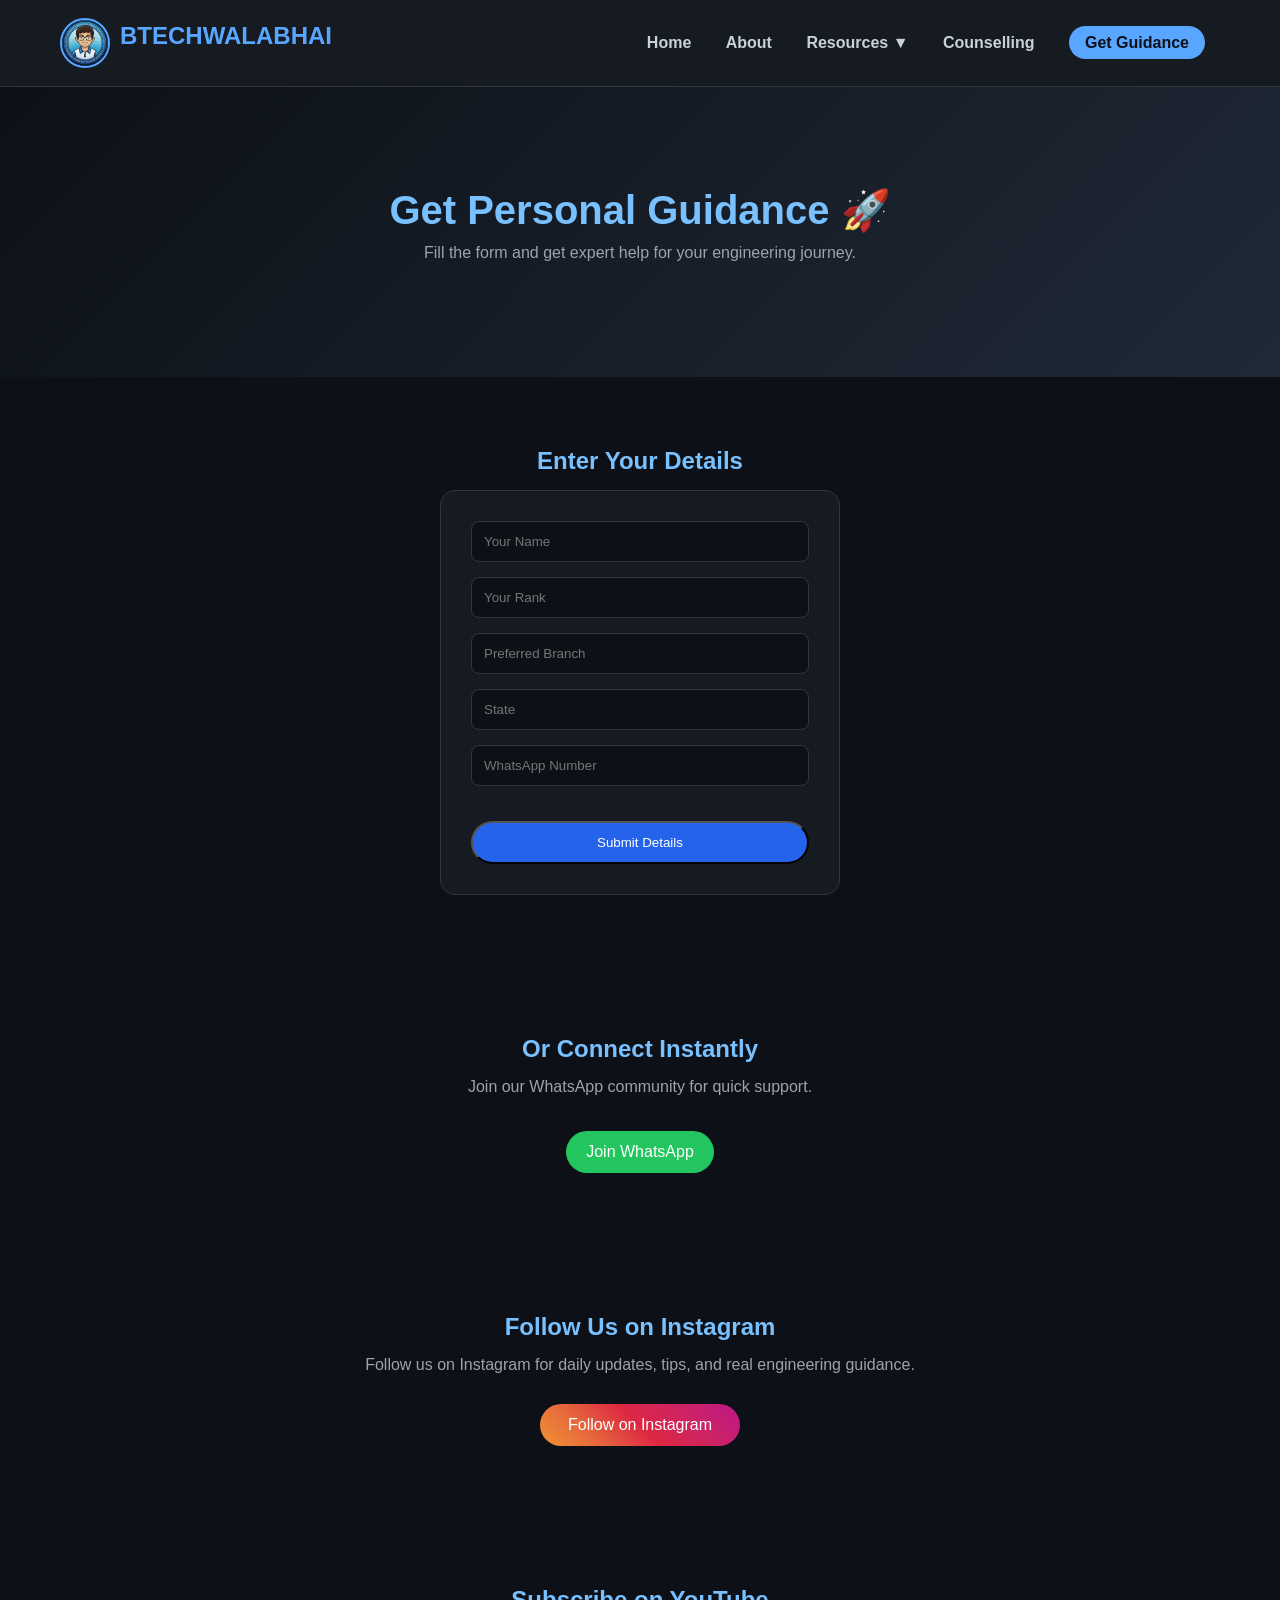
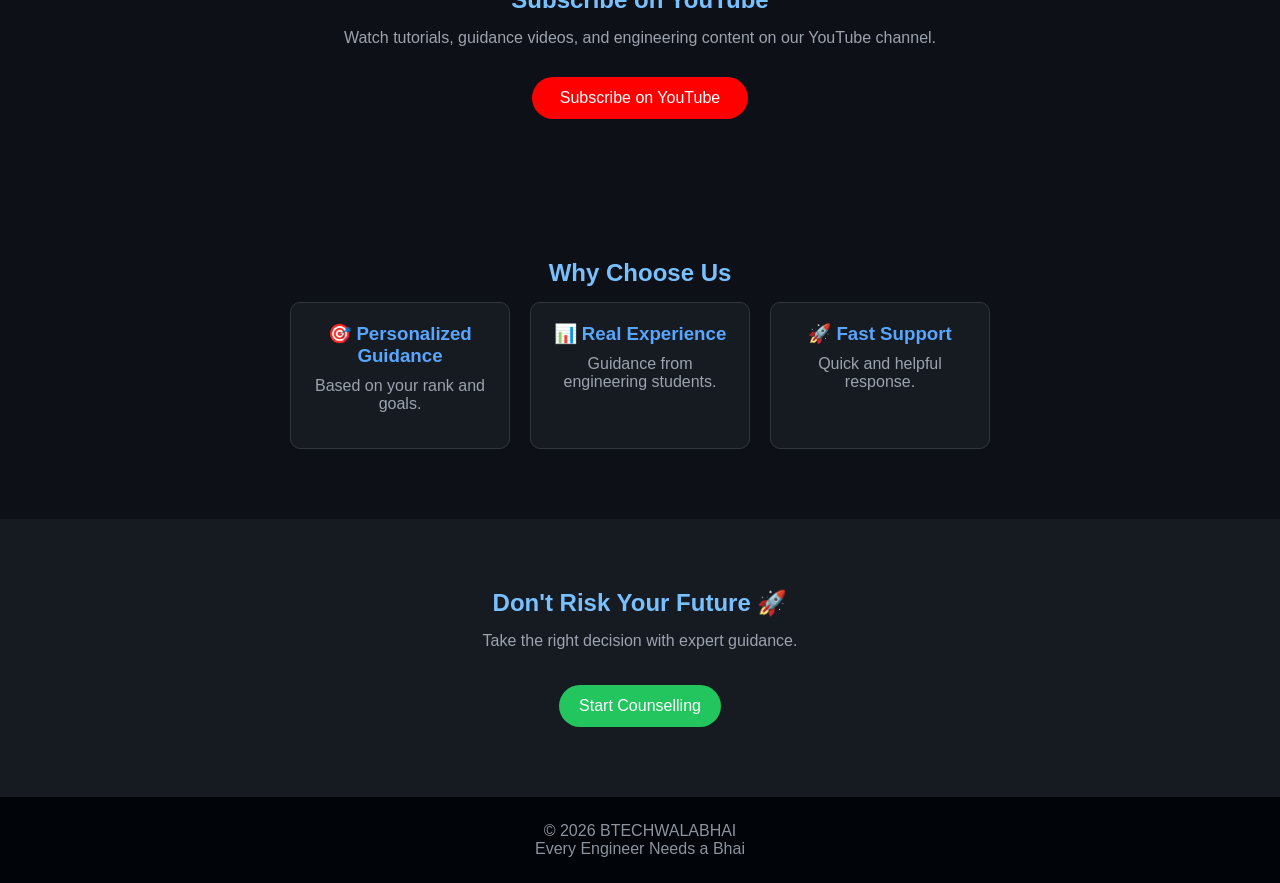
==== contact.html @ b0863bc4 "Initial commit" ====
<!DOCTYPE html>
<html lang="en">
<head>
<meta charset="UTF-8">
<meta name="viewport" content="width=device-width, initial-scale=1.0">
<title>Get Guidance - BTECHWALABHAI</title>

<link rel="stylesheet" href="contact_style.css">

</head>

<body>

<!-- HEADER -->
<header>
<div class="logo">
<img src="btechwalabhai logo.jpg" alt="logo">
<h2>BTECHWALABHAI</h2>
</div>

<nav class="navbar">

<a href="index.html">Home</a>
<a href="about.html">About</a>

<div class="dropdown">
<a href="#">Resources ▼</a>

<div class="dropdown-content">
<a href="roadmap.html">Roadmap</a>
<a href="colleges.html">Colleges</a>
<a href="resource.html">Notes</a>
</div>
</div>

<a href="counselling.html">Counselling</a>
<a href="contact.html" class="nav-btn">Get Guidance</a>

</nav>
</header>


<!-- HERO -->
<section class="hero">
<h1>Get Personal Guidance 🚀</h1>
<p>Fill the form and get expert help for your engineering journey.</p>
</section>


<!-- FORM -->
<section>
<h2>Enter Your Details</h2>

<form class="form">

<input type="text" placeholder="Your Name" required>
<input type="number" placeholder="Your Rank" required>
<input type="text" placeholder="Preferred Branch">
<input type="text" placeholder="State">
<input type="tel" placeholder="WhatsApp Number" required>

<button type="submit" class="btn btn-blue">Submit Details</button>

</form>
</section>


<!-- WHATSAPP -->
<section>
<h2>Or Connect Instantly</h2>

<p>Join our WhatsApp community for quick support.</p>

<a href="https://chat.whatsapp.com/CmiyNewwH2M4cnmfzJFHrF" class="btn btn-green">
Join WhatsApp
</a>
</section>

<section>

<h2>Follow Us on Instagram</h2>

<p>Follow us on Instagram for daily updates, tips, and real engineering guidance.</p>

<a href="https://www.instagram.com/btechwalabhai/?hl=en" class="btn btn-insta">
Follow on Instagram
</a>

</section>

<section>

<h2>Subscribe on YouTube</h2>

<p>Watch tutorials, guidance videos, and engineering content on our YouTube channel.</p>

<a href="https://www.youtube.com/@btechwalabhai" class="btn btn-youtube">
Subscribe on YouTube
</a>

</section>




<!-- TRUST -->
<section>
<h2>Why Choose Us</h2>

<div class="features">

<div class="card">
<h3>🎯 Personalized Guidance</h3>
<p>Based on your rank and goals.</p>
</div>

<div class="card">
<h3>📊 Real Experience</h3>
<p>Guidance from engineering students.</p>
</div>

<div class="card">
<h3>🚀 Fast Support</h3>
<p>Quick and helpful response.</p>
</div>

</div>
</section>


<!-- CTA -->
<section class="community">
<h2>Don't Risk Your Future 🚀</h2>
<p>Take the right decision with expert guidance.</p>

<a href="counselling.html" class="btn btn-green">Start Counselling</a>
</section>


<!-- FOOTER -->
<footer>
<p>© 2026 BTECHWALABHAI</p>
<p>Every Engineer Needs a Bhai</p>
</footer>

<script src="script.js"></script>
</body>
</html>
---- contact_style.css ----
/* RESET */
*{
margin:0;
padding:0;
box-sizing:border-box;
font-family:Arial, Helvetica, sans-serif;
}

body{
background:#0D1117;
color:#E6EDF3;
}

/* HEADER */
header{
display:flex;
justify-content:space-between;
align-items:center;
padding:18px 60px;
background:#161B22;
border-bottom:1px solid #30363D;
position:sticky;
top:0;
}

.logo{
display:flex;
align-items:center;
gap:10px;
}

.logo img{
width:50px;
height:50px;
border-radius:50%;
border:2px solid #58A6FF;
}

.logo h2{
color:#58A6FF;
}

.navbar a{
color:#c9d1d9;
text-decoration:none;
font-weight:bold;
margin:0 15px;
transition:0.3s;
}

.navbar a:hover{
color:#58A6FF;
}

.nav-btn{
background:#58A6FF;
padding:8px 16px;
border-radius:20px;
color:#0D1117 !important;
font-weight:bold;
}

/* DROPDOWN */
.dropdown{
position:relative;
display:inline-block;
}

.dropdown-content{
display:none;
position:absolute;
background:#161B22;
min-width:160px;
border:1px solid #30363D;
border-radius:8px;
top:35px;
z-index:100;
}

.dropdown-content a{
display:block;
padding:10px;
color:#c9d1d9;
text-decoration:none;
}

.dropdown-content a:hover{
background:#21262D;
color:#58A6FF;
}

.dropdown-content{
animation:fadeIn 0.3s ease;
}

.dropdown-content.show{
  display: block;
}

@keyframes fadeIn{
from{opacity:0; transform:translateY(10px);}
to{opacity:1; transform:translateY(0);}
}

/* SHOW ON HOVER */
.dropdown:hover .dropdown-content{
display:block;
}

/* HERO */
.hero{
padding:100px 20px;
text-align:center;
background:linear-gradient(135deg,#0D1117,#1F2937);
}

.hero h1{
font-size:40px;
color:#79C0FF;
margin-bottom:10px;
}

/* SECTION */
section{
padding:70px 20px;
text-align:center;
}

h2{
color:#79C0FF;
margin-bottom:15px;
}

/* FORM */
.form{
display:flex;
flex-direction:column;
gap:15px;
max-width:400px;
margin:auto;
background:#161B22;
padding:30px;
border-radius:15px;
border:1px solid #30363D;
}

.form input{
padding:12px;
border-radius:8px;
border:1px solid #30363D;
background:#0D1117;
color:white;
}

.form input:focus{
outline:none;
border-color:#58A6FF;
}

/* BUTTON */
.btn{
display:inline-block;
padding:12px 20px;
margin-top:20px;
border-radius:25px;
text-decoration:none;
color:white;
cursor:pointer;
}

.btn-blue{
background:#2563eb;
}

.btn-green{
background:#22c55e;
}

.btn:hover{
transform:translateY(-2px);
}

/* INSTAGRAM SECTION */
.btn-insta{
display:inline-block;
margin-top:15px;
padding:12px 28px;
border-radius:25px;
text-decoration:none;
color:white;
font-size:16px;
font-weight:500;
transition:0.3s;

/* Instagram gradient */
background:linear-gradient(45deg, #f09433, #e6683c, #dc2743, #cc2366, #bc1888);
}

.btn-insta:hover{
opacity:0.9;
transform:translateY(-2px);
}

/* Instagram section text spacing */
section p{
margin:10px 0 15px;
color:#9CA3AF;
}

/* YOUTUBE BUTTON */
.btn-youtube{
display:inline-block;
margin-top:15px;
padding:12px 28px;
border-radius:25px;
text-decoration:none;
color:white;
font-size:16px;
font-weight:500;
transition:0.3s;

/* YouTube red */
background:#FF0000;
}

.btn-youtube:hover{
background:#cc0000;
transform:translateY(-2px);
}

/* FEATURES */
.features{
display:flex;
justify-content:center;
gap:20px;
flex-wrap:wrap;
}

.card{
background:#161B22;
padding:20px;
border-radius:10px;
width:220px;
border:1px solid #30363D;
}

.card h3{
color:#58A6FF;
margin-bottom:10px;
}

/* COMMUNITY */
.community{
background:#161B22;
}

/* FOOTER */
footer{
background:#010409;
padding:25px;
text-align:center;
color:#8B949E;
}

/* RESPONSIVE */
@media(max-width:768px){

header{
flex-direction:column;
}

.navbar{
margin-top:10px;
}

.features{
flex-direction:column;
align-items:center;
}

.card{
width:90%;
}

}
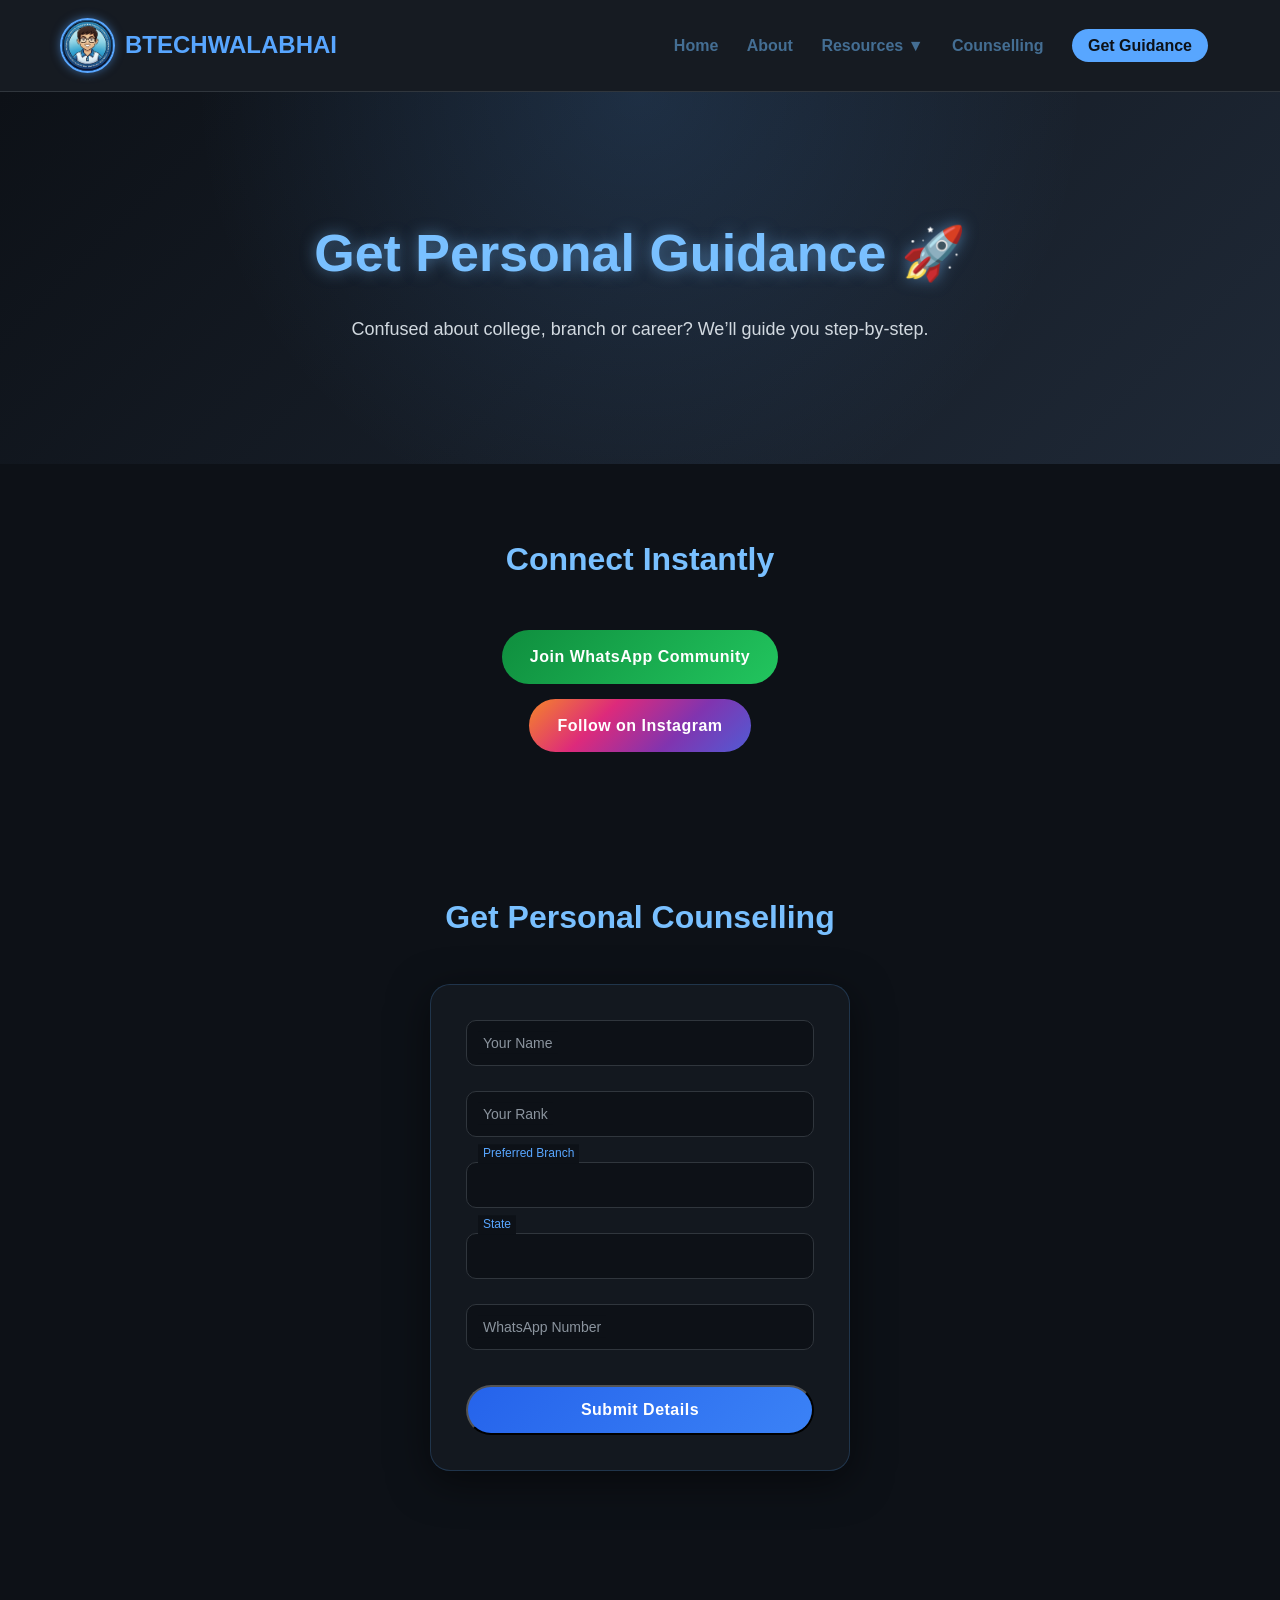
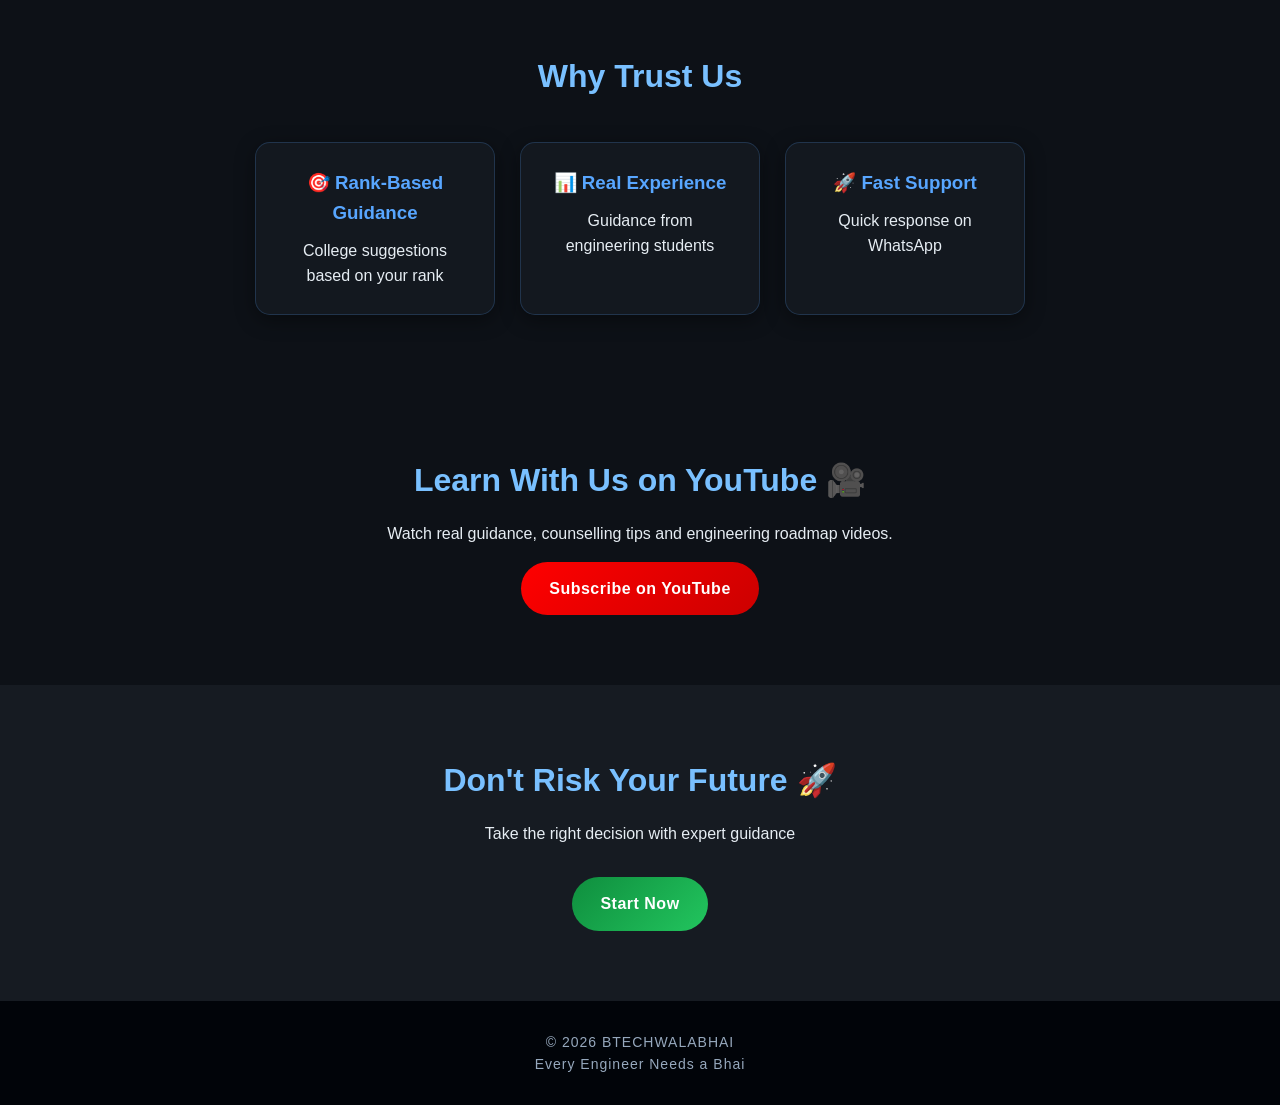
==== commit a9e5b032: "Initial website upload Added full website with course, college and resources pages" ====
--- a/contact.html
+++ b/contact.html
@@ -1,12 +1,101 @@
 <!DOCTYPE html>
 <html lang="en">
+
 <head>
 <meta charset="UTF-8">
 <meta name="viewport" content="width=device-width, initial-scale=1.0">
 <title>Get Guidance - BTECHWALABHAI</title>
-
-<link rel="stylesheet" href="contact_style.css">
-
+<link rel="stylesheet" href="index_style.css">
+
+<style>
+     .btn-insta{
+background:linear-gradient(135deg,#f58529,#dd2a7b,#8134af,#515bd4);
+color:white;
+margin-top:15px;
+}
+
+.btn-insta:hover{
+transform:translateY(-3px) scale(1.05);
+}
+
+/* FORM BOX */
+.form{
+max-width:420px;
+margin:40px auto;
+padding:35px;
+border-radius:20px;
+background:rgba(22,27,34,0.85);
+backdrop-filter:blur(15px);
+border:1px solid rgba(88,166,255,0.2);
+box-shadow:0 10px 40px rgba(0,0,0,0.5);
+}
+
+/* INPUT GROUP */
+.input-group{
+position:relative;
+margin-bottom:25px;
+}
+
+/* INPUT */
+.input-group input{
+width:100%;
+padding:14px 12px;
+background:#0D1117;
+border:1px solid #30363D;
+border-radius:10px;
+color:white;
+font-size:14px;
+outline:none;
+transition:0.3s;
+}
+
+/* LABEL */
+.input-group label{
+position:absolute;
+left:12px;
+top:50%;
+transform:translateY(-50%);
+color:#8B949E;
+font-size:14px;
+pointer-events:none;
+transition:0.3s;
+background:#0D1117;
+padding:0 5px;
+}
+
+/* FOCUS EFFECT */
+.input-group input:focus{
+border-color:#58A6FF;
+box-shadow:0 0 10px rgba(88,166,255,0.3);
+}
+
+/* FLOAT LABEL */
+.input-group input:focus + label,
+.input-group input:valid + label{
+top:-8px;
+font-size:12px;
+color:#58A6FF;
+}
+
+/* BUTTON IMPROVE */
+.form .btn{
+width:100%;
+margin-top:10px;
+padding:14px;
+font-size:16px;
+}
+
+.btn-youtube{
+background:linear-gradient(135deg,#ff0000,#cc0000);
+color:white;
+margin-top:15px;
+}
+
+.btn-youtube:hover{
+transform:translateY(-3px) scale(1.05);
+box-shadow:0 10px 25px rgba(255,0,0,0.4);
+}
+</style>
 </head>
 
 <body>
@@ -14,19 +103,18 @@
 <!-- HEADER -->
 <header>
 <div class="logo">
-<img src="btechwalabhai logo.jpg" alt="logo">
+<img src="btechwalabhai logo.jpg">
 <h2>BTECHWALABHAI</h2>
 </div>
 
 <nav class="navbar">
-
 <a href="index.html">Home</a>
 <a href="about.html">About</a>
 
 <div class="dropdown">
 <a href="#">Resources ▼</a>
-
 <div class="dropdown-content">
+<a href="course.html">Course</a>
 <a href="roadmap.html">Roadmap</a>
 <a href="colleges.html">Colleges</a>
 <a href="resource.html">Notes</a>
@@ -35,107 +123,111 @@
 
 <a href="counselling.html">Counselling</a>
 <a href="contact.html" class="nav-btn">Get Guidance</a>
-
 </nav>
 </header>
-
 
 <!-- HERO -->
 <section class="hero">
 <h1>Get Personal Guidance 🚀</h1>
-<p>Fill the form and get expert help for your engineering journey.</p>
-</section>
-
-
-<!-- FORM -->
+<p>Confused about college, branch or career? We’ll guide you step-by-step.</p>
+</section>
+
+<!-- QUICK ACTION (VERY IMPORTANT 🔥) -->
 <section>
-<h2>Enter Your Details</h2>
-
-<form class="form">
-
-<input type="text" placeholder="Your Name" required>
-<input type="number" placeholder="Your Rank" required>
-<input type="text" placeholder="Preferred Branch">
-<input type="text" placeholder="State">
-<input type="tel" placeholder="WhatsApp Number" required>
-
-<button type="submit" class="btn btn-blue">Submit Details</button>
-
-</form>
-</section>
-
-
-<!-- WHATSAPP -->
-<section>
-<h2>Or Connect Instantly</h2>
-
-<p>Join our WhatsApp community for quick support.</p>
+<h2>Connect Instantly</h2>
 
 <a href="https://chat.whatsapp.com/CmiyNewwH2M4cnmfzJFHrF" class="btn btn-green">
-Join WhatsApp
+Join WhatsApp Community
 </a>
-</section>
-
-<section>
-
-<h2>Follow Us on Instagram</h2>
-
-<p>Follow us on Instagram for daily updates, tips, and real engineering guidance.</p>
-
-<a href="https://www.instagram.com/btechwalabhai/?hl=en" class="btn btn-insta">
+
+<br>
+
+<a href="https://www.instagram.com/btechwalabhai/" class="btn btn-insta">
 Follow on Instagram
 </a>
 
 </section>
 
+<!-- FORM -->
+<section id="form">
+<h2>Get Personal Counselling</h2>
+
+<form class="form">
+
+<div class="input-group">
+<input type="text" required>
+<label>Your Name</label>
+</div>
+
+<div class="input-group">
+<input type="number" required>
+<label>Your Rank</label>
+</div>
+
+<div class="input-group">
+<input type="text">
+<label>Preferred Branch</label>
+</div>
+
+<div class="input-group">
+<input type="text">
+<label>State</label>
+</div>
+
+<div class="input-group">
+<input type="tel" required>
+<label>WhatsApp Number</label>
+</div>
+
+<button type="submit" class="btn btn-blue">Submit Details</button>
+
+</form>
+</section>
+
+<!-- WHY TRUST -->
 <section>
-
-<h2>Subscribe on YouTube</h2>
-
-<p>Watch tutorials, guidance videos, and engineering content on our YouTube channel.</p>
-
-<a href="https://www.youtube.com/@btechwalabhai" class="btn btn-youtube">
+<h2>Why Trust Us</h2>
+
+<div class="features">
+
+<div class="card">
+<h3>🎯 Rank-Based Guidance</h3>
+<p>College suggestions based on your rank</p>
+</div>
+
+<div class="card">
+<h3>📊 Real Experience</h3>
+<p>Guidance from engineering students</p>
+</div>
+
+<div class="card">
+<h3>🚀 Fast Support</h3>
+<p>Quick response on WhatsApp</p>
+</div>
+
+</div>
+</section>
+
+<section>
+<h2>Learn With Us on YouTube 🎥</h2>
+
+<p>Watch real guidance, counselling tips and engineering roadmap videos.</p>
+
+<a href="https://www.youtube.com/@YOURCHANNEL" target="_blank" class="btn btn-youtube">
 Subscribe on YouTube
 </a>
 
 </section>
 
-
-
-
-<!-- TRUST -->
-<section>
-<h2>Why Choose Us</h2>
-
-<div class="features">
-
-<div class="card">
-<h3>🎯 Personalized Guidance</h3>
-<p>Based on your rank and goals.</p>
-</div>
-
-<div class="card">
-<h3>📊 Real Experience</h3>
-<p>Guidance from engineering students.</p>
-</div>
-
-<div class="card">
-<h3>🚀 Fast Support</h3>
-<p>Quick and helpful response.</p>
-</div>
-
-</div>
-</section>
-
-
-<!-- CTA -->
+<!-- FINAL CTA -->
 <section class="community">
+
 <h2>Don't Risk Your Future 🚀</h2>
-<p>Take the right decision with expert guidance.</p>
-
-<a href="counselling.html" class="btn btn-green">Start Counselling</a>
-</section>
-
+<p>Take the right decision with expert guidance</p>
+
+<a href="#form" class="btn btn-green">Start Now</a>
+
+</section>
 
 <!-- FOOTER -->
 <footer>
@@ -143,6 +235,5 @@
 <p>Every Engineer Needs a Bhai</p>
 </footer>
 
-<script src="script.js"></script>
 </body>
 </html>
--- a/index_style.css
+++ b/index_style.css
@@ -0,0 +1,319 @@
+*{
+margin:0;
+padding:0;
+box-sizing:border-box;
+font-family:Arial, Helvetica, sans-serif;
+}
+
+html{
+scroll-behavior:smooth;
+}
+
+body{
+background:#0D1117;   /* soft dark */
+color:#E6EDF3;
+line-height:1.6;
+}
+
+/* HEADER */
+header{
+position:sticky;
+top:0;
+display:flex;
+justify-content:space-between;
+align-items:center;
+padding:18px 60px;
+background:#161B22;
+border-bottom:1px solid #30363D;
+z-index:1000;
+backdrop-filter: blur(10px);
+}
+
+.logo{
+display:flex;
+align-items:center;
+gap:10px;
+}
+
+.logo img{
+width:55px;
+height:55px;
+border-radius:50%;
+object-fit:cover;
+border:2px solid #58A6FF;
+box-shadow:0 0 10px rgba(88,166,255,0.5);
+}
+
+.logo h2{
+color:#58A6FF;   /* soft blue */
+}
+
+/* NAVBAR */
+
+nav a{
+color:#446e93;
+text-decoration:none;
+margin:0 12px;
+font-weight:bold;
+position:relative;
+transition:0.3s;
+}
+
+nav a:hover{
+color:#58A6FF;
+}
+
+nav a::after{
+content:"";
+position:absolute;
+width:0%;
+height:2px;
+left:0;
+bottom:-5px;
+background:#58A6FF;
+transition:0.3s;
+}
+
+nav a:hover::after{
+width:100%;
+}
+
+.nav-btn{
+background:#58A6FF;
+color:#0D1117 !important;
+padding:8px 16px;
+border-radius:20px;
+font-weight:bold;
+}
+
+.nav-btn:hover{
+background:#1f6feb;
+color:rgb(243, 16, 16) !important;
+}
+
+/* DROPDOWN */
+.dropdown{
+position:relative;
+display:inline-block;
+}
+
+.dropdown-content{
+display:none;
+position:absolute;
+background:#161B22;
+min-width:160px;
+border:1px solid #30363D;
+border-radius:8px;
+top:35px;
+z-index:100;
+}
+
+.dropdown-content a{
+display:block;
+padding:10px;
+color:#c9d1d9;
+text-decoration:none;
+}
+
+.dropdown-content a:hover{
+background:#21262D;
+color:#58A6FF;
+}
+
+.dropdown-content{
+animation:fadeIn 0.3s ease;
+}
+
+@keyframes fadeIn{
+from{opacity:0; transform:translateY(10px);}
+to{opacity:1; transform:translateY(0);}
+}
+
+/* SHOW ON HOVER */
+.dropdown:hover .dropdown-content{
+display:block;
+}
+
+.dropdown-content.show{
+  display: block;
+}
+
+/* HERO */
+
+.hero{
+padding:120px 20px;
+text-align:center;
+background: radial-gradient(circle at top, rgba(88,166,255,0.15), transparent 60%),
+linear-gradient(135deg,#0D1117,#1F2937);
+}
+
+.hero h1{
+font-size:52px;
+margin-bottom:20px;
+color:#79C0FF;
+text-shadow:0 0 15px rgba(121,192,255,0.5);
+}
+
+.hero p{
+max-width:700px;
+margin:auto;
+font-size:18px;
+opacity:0.9;
+}
+
+/* BUTTON */
+
+/* BASE BUTTON */
+.btn{
+display:inline-block;
+margin-top:30px;
+padding:14px 28px;
+color:white;
+text-decoration:none;
+border-radius:30px;
+transition:all 0.3s ease;
+font-weight:bold;
+letter-spacing:0.5px;
+}
+
+/* BLUE BUTTON */
+.btn-blue{
+background:linear-gradient(135deg,#2563eb,#3b82f6);
+}
+
+.btn-blue:hover{
+transform:translateY(-3px) scale(1.05);
+box-shadow:0 10px 25px rgba(20, 88, 196, 0.4);
+}
+
+/* GREEN BUTTON */
+.btn-green{
+background:linear-gradient(135deg,#0f8e3e,#22c55e);
+}
+
+.btn-green:hover{
+transform:translateY(-3px) scale(1.05);
+box-shadow:0 10px 25px rgba(34,197,94,0.4);
+}
+
+/* SECTIONS */
+
+section{
+padding:70px 20px;
+text-align:center;
+}
+
+section h2{
+font-size:32px;
+margin-bottom:15px;
+color:#79C0FF;
+}
+
+/* FEATURES */
+
+.features{
+display: flex;
+justify-content:center;
+flex-wrap:wrap;
+gap:25px;
+margin-top:40px;
+}
+
+.features a.card{
+text-decoration:none;
+color:inherit;
+display:block;
+}
+
+/* CARDS */
+
+.card{
+background:rgba(22,27,34,0.8);
+backdrop-filter: blur(10px);
+padding:25px;
+width:240px;
+border-radius:15px;
+transition:0.3s;
+border:1px solid rgba(88,166,255,0.2);
+box-shadow:0 5px 20px rgba(0,0,0,0.4);
+}
+
+.card:hover{
+transform:translateY(-10px) scale(1.03);
+border-color:#58A6FF;
+box-shadow:0 10px 30px rgba(88,166,255,0.2);
+}
+
+.card h3{
+color:#58A6FF;
+margin-bottom:10px;
+}
+
+
+/* COMMUNITY */
+
+.community{
+background:#161B22;
+}
+
+/* FOOTER */
+
+footer{
+background:#010409;
+padding:30px;
+text-align:center;
+color:#96a8bd;
+font-size:14px;
+letter-spacing:1px;
+}
+
+/* RESPONSIVE */
+
+@media (max-width: 768px){
+
+header{
+flex-direction:column;
+padding:15px;
+}
+
+nav{
+margin-top:10px;
+}
+
+nav a{
+display:inline-block;
+margin:8px;
+}
+
+.hero{
+padding:70px 15px;
+}
+
+.hero h1{
+font-size:32px;
+}
+
+.hero p{
+font-size:16px;
+}
+
+.btn{
+padding:12px 20px;
+font-size:14px;
+}
+
+.features{
+flex-direction:column;
+align-items:center;
+}
+
+.card{
+width:90%;
+max-width:300px;
+}
+
+section{
+padding:50px 15px;
+}
+
+}
